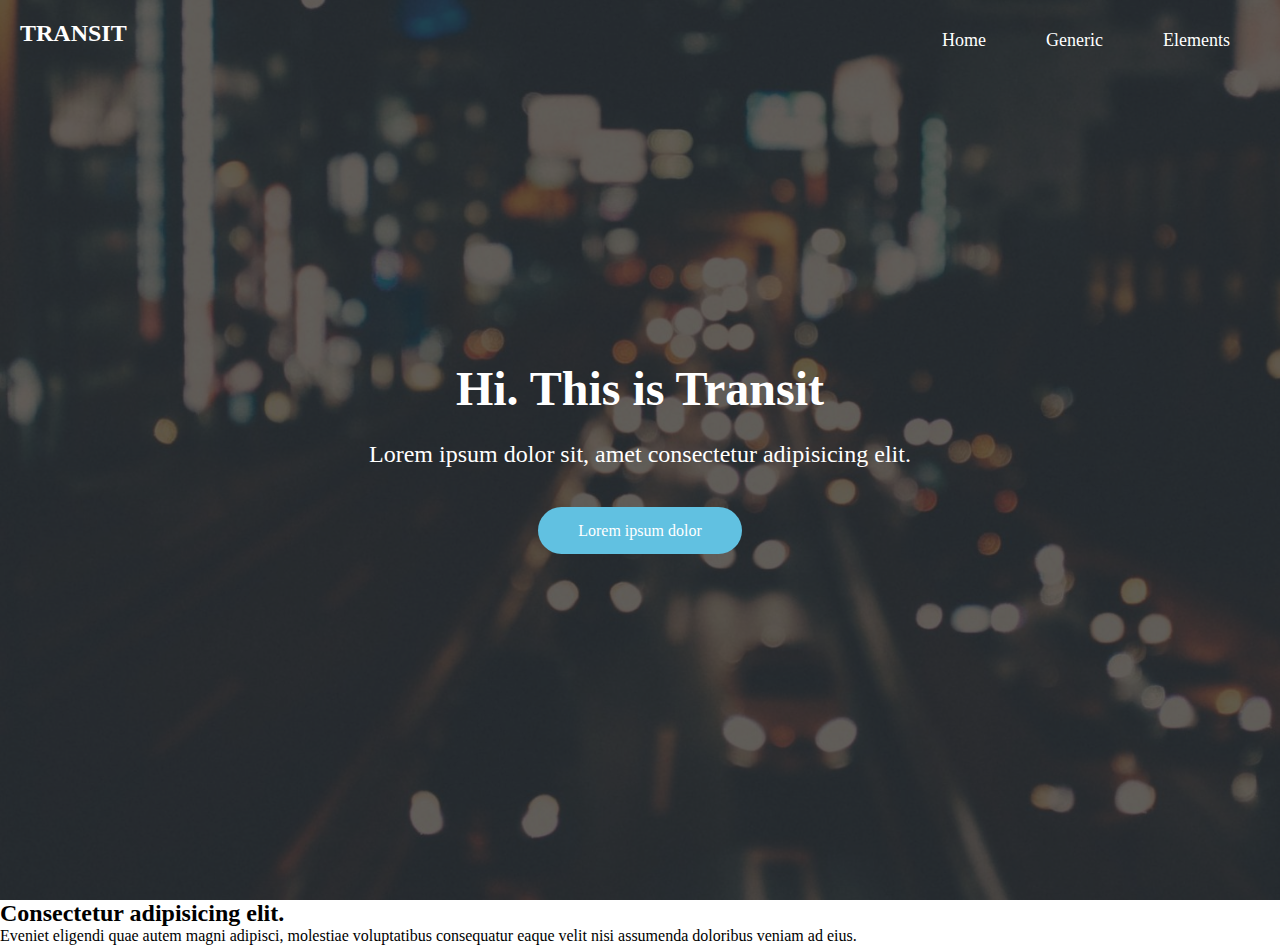
==== 07-responsive-tasarım/index.html @ aba73450 "calisma" ====
<!DOCTYPE html>
<html lang="en">

<head>
    <meta charset="UTF-8">
    <meta http-equiv="X-UA-Compatible" content="IE=edge">
    <meta name="viewport" content="width=device-width, initial-scale=1.0">
    <title>Responsive Site</title>
    <link rel="stylesheet" href="styles.css">

</head>

<body>

    <div class="wrapper">
        <!--Tüm siteyi kapsayacak..-->
        <!-- giriş-->
        <div class="banner">

            <header>
                <h1>TRANSIT</h1>
                <nav class="menu">
                    <ul>
                        <li><a href="#">Home</a></li>
                        <li><a href="#">Generic</a></li>
                        <li><a href="#">Elements</a></li>
                    </ul>
                </nav>
            </header>

            <div class="yazi">

                <h2 class="altbaslik">Hi. This is Transit</h2>
                <p>Lorem ipsum dolor sit, amet consectetur adipisicing elit.</p>

                <ul>
                    <li class="buton"><a href="#">Lorem ipsum dolor</a></li>
                </ul>

            </div>

        </div>
        <!-- BÖLÜM 1 -->
        <section class="bolum1">
            <h2>Consectetur adipisicing elit.</h2>
            <p>Eveniet eligendi quae autem magni adipisci, molestiae voluptatibus consequatur eaque velit nisi assumenda doloribus veniam ad eius.</p>

            <div class="container">
                <div class="kutu"></div>
                <div class="kutu"></div>
                <div class="kutu"></div>
            </div>

        </section>
    </div>

</body>

</html>
---- 07-responsive-tasarım/styles.css ----
@charset "utf-8";

*{
    margin: 0;
    padding: 0;
    list-style-type: none;
}

body{
    font-size: 16px;
    font-family: 'Times New Roman', Times, serif;
}

.wrapper{
    width: 100%;
}
.banner{
    width: 100%;
    height: 100vh;
    background-position: center center;
    background: url("images/dark_tint.png"),url("images/bokeh_car_lights_bg.jpg");
    background-size: cover;
    position: relative;
    box-sizing: border-box;
    display: flex;
    text-align: center;
    align-items: center;
    justify-content: center;
}
header{
    margin: 0 auto;
    position: absolute;
    width: 100%;
    align-self:flex-start ;
}
header h1{
    position: absolute;
    font-size: 1.5em;
    margin-left: 20px;
    margin-top: 20px;
    color: white;
    font-weight: 900;
    text-transform: uppercase;
    float: left;
}

header nav.menu ul{
    position: absolute;
    float: right ;
    right: 20px;
    top: 0;
}

header nav.menu ul li{
    display: block;
    padding: 30px;
    float: left;
}
header nav.menu ul li a{
    font-size: 18px;
    text-decoration: none;
    color: white;
    font-weight: 100;
}

header nav.menu ul li a:hover{
    color:gray;
    transition: color 0.2s ease-in-out;

}

h2.altbaslik{
    color: white;
    font-size: 3em;
    margin-bottom:20px ;
}

.banner .yazi p{
    font-size: 1.5em;
    color: white;
    line-height: 1.5em;
    margin-bottom: 50px ;
} 
.buton a{
    text-decoration: none;
    font-size: 1em;
    color: white;
    padding: 15px 40px;
    background:#61c1e1  ;
    border-radius: 50px;
}

.buton a:hover{
    background:rgb(126, 220, 251) ;
    transition: background-color 0.2s ease-in-out;
}

.buton a:active{
    border: 2px solid white;
}
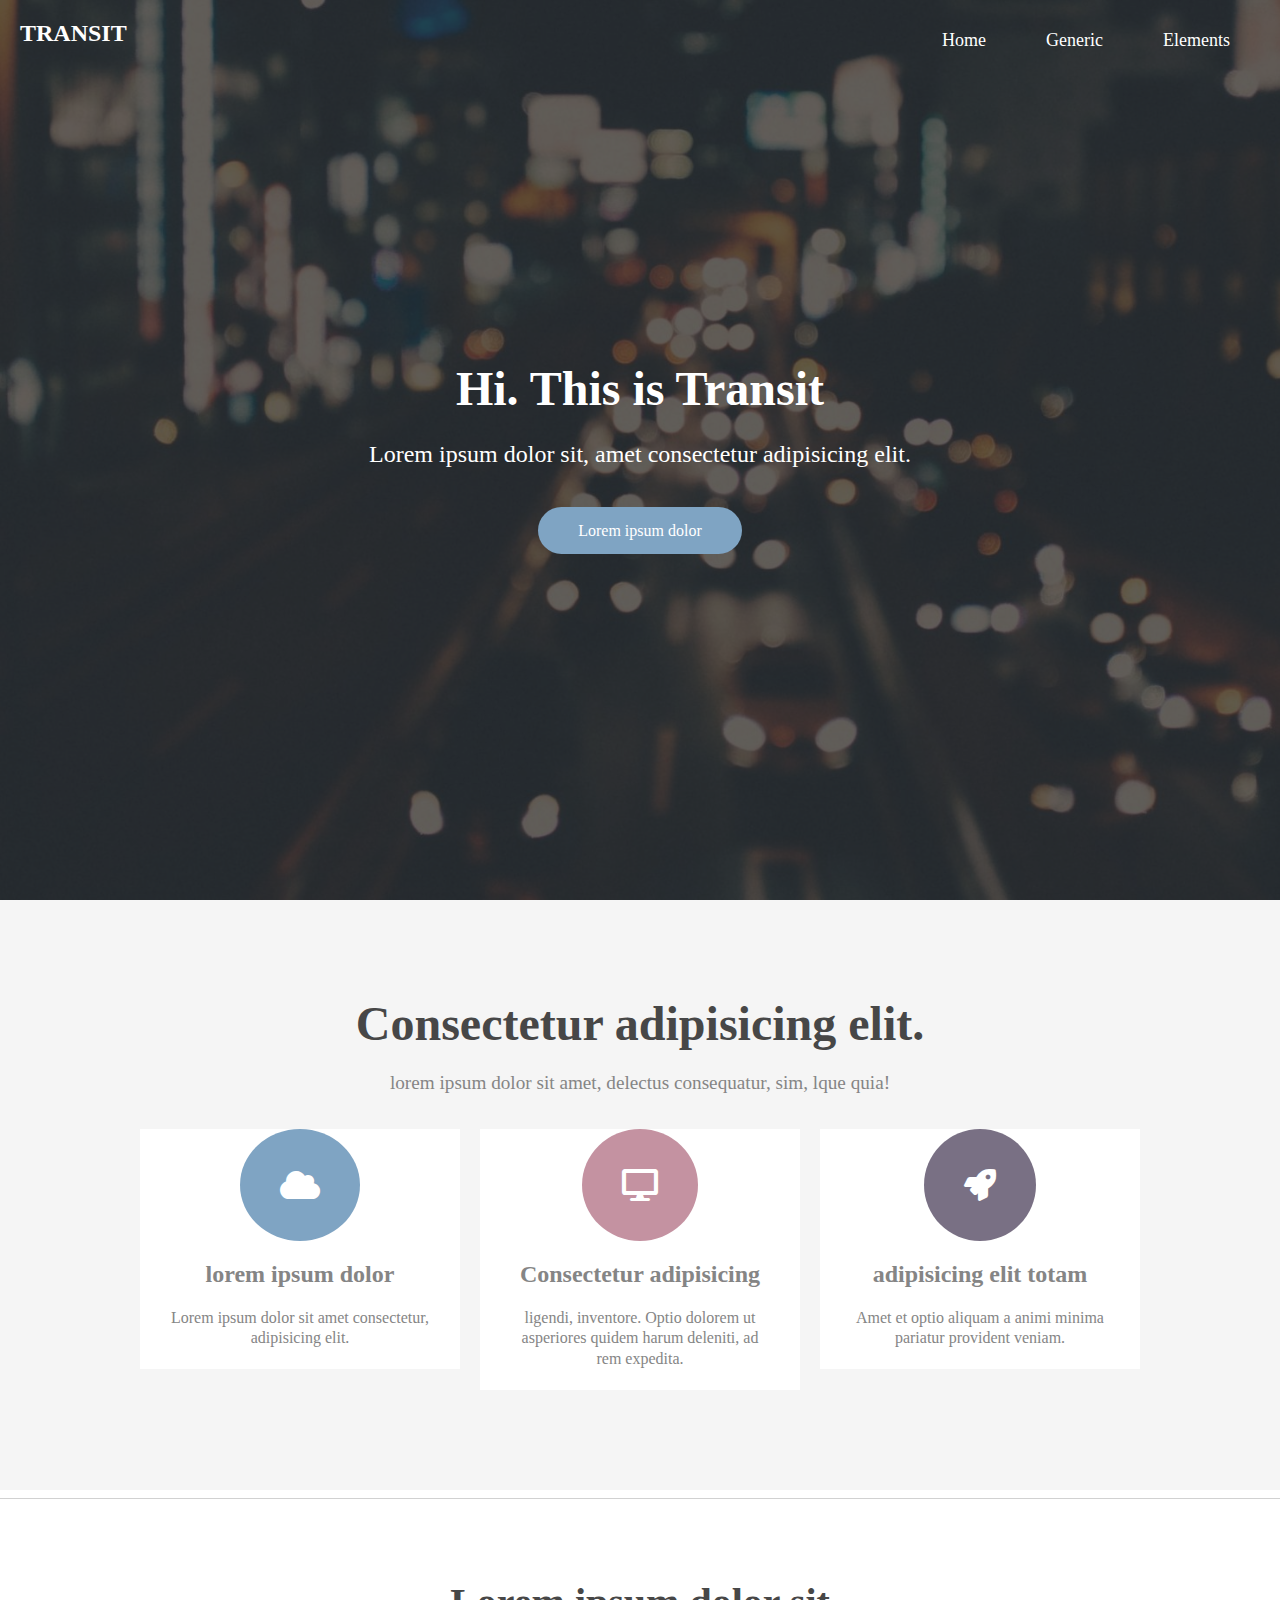
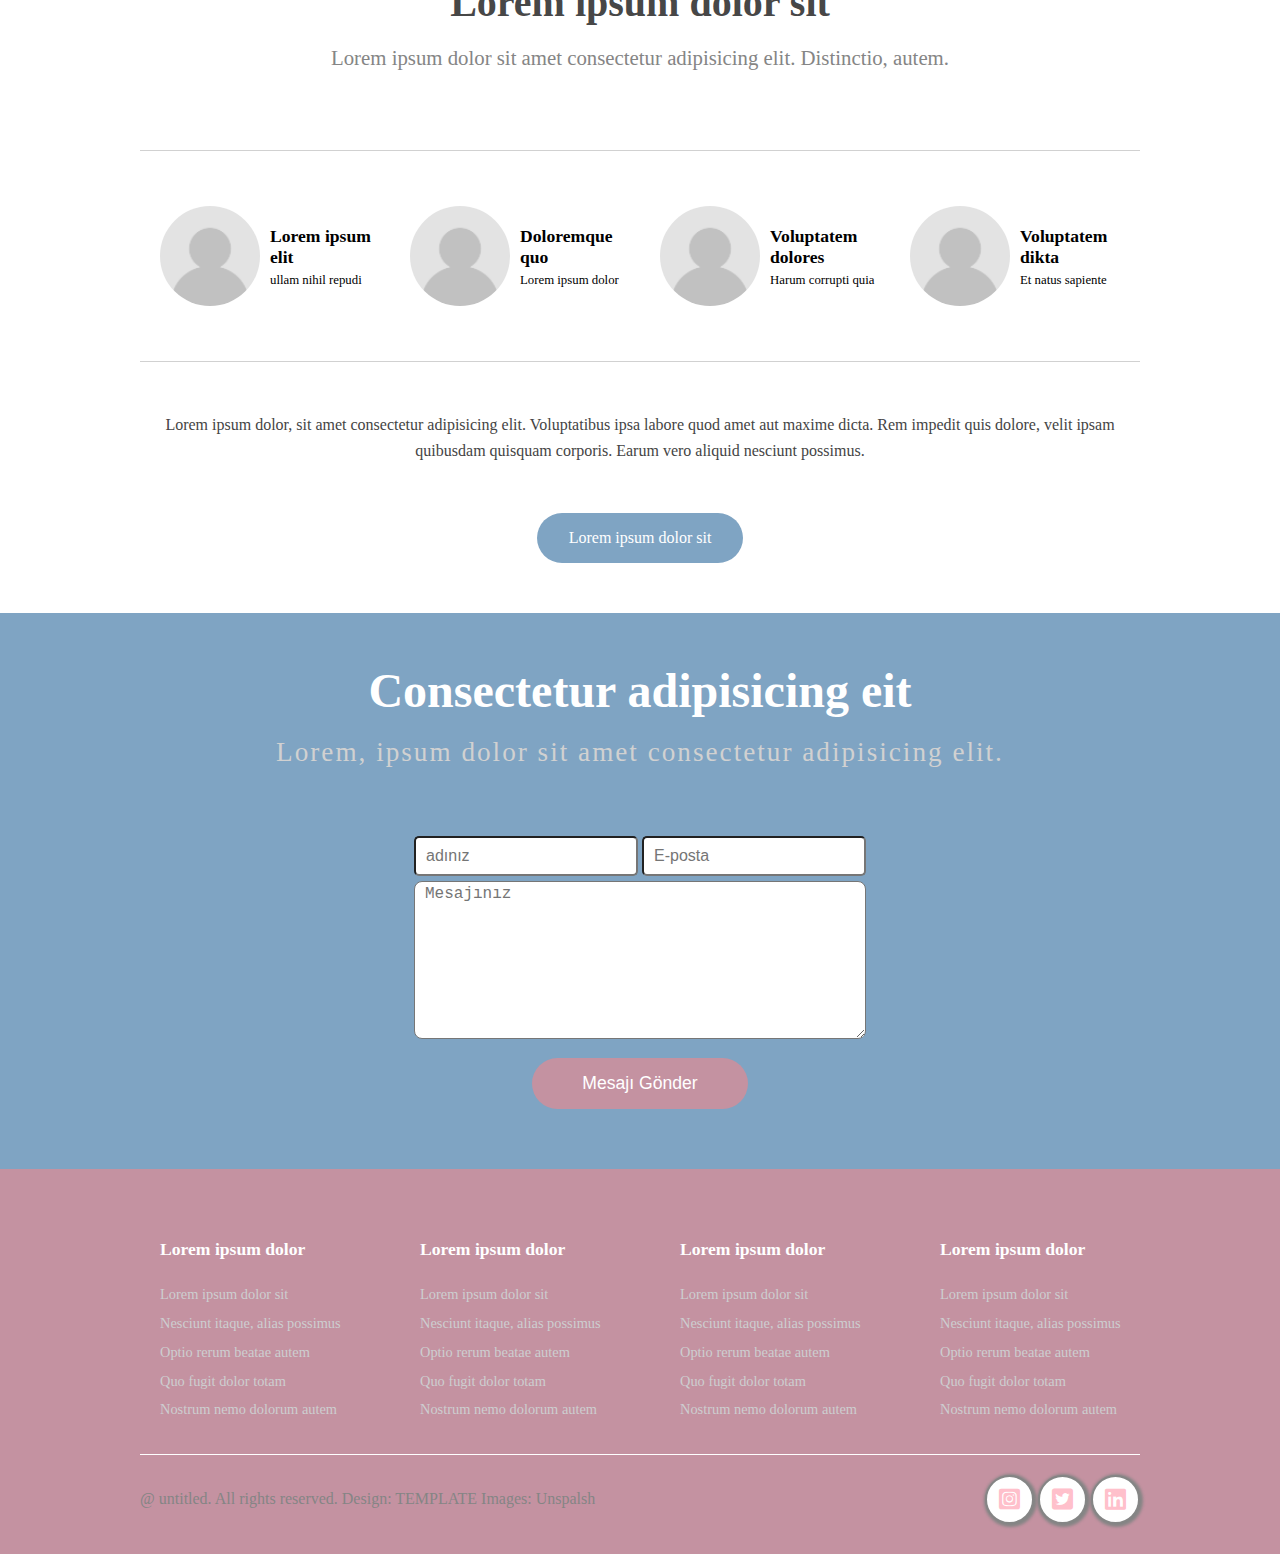
==== commit efae5c00: "calisma" ====
--- a/07-responsive-tasarım/index.html
+++ b/07-responsive-tasarım/index.html
@@ -7,6 +7,7 @@
     <meta name="viewport" content="width=device-width, initial-scale=1.0">
     <title>Responsive Site</title>
     <link rel="stylesheet" href="styles.css">
+    <link rel="stylesheet" href="fontawesome/css/all.css">
 
 </head>
 
@@ -43,15 +44,139 @@
         <!-- BÖLÜM 1 -->
         <section class="bolum1">
             <h2>Consectetur adipisicing elit.</h2>
-            <p>Eveniet eligendi quae autem magni adipisci, molestiae voluptatibus consequatur eaque velit nisi assumenda doloribus veniam ad eius.</p>
+            <p>lorem ipsum dolor sit amet, delectus consequatur, sim, lque quia!</p>
 
             <div class="container">
-                <div class="kutu"></div>
-                <div class="kutu"></div>
-                <div class="kutu"></div>
+                <div class="kutu">
+                    <i class="fas fa-cloud font1"></i>
+                    <h3>lorem ipsum dolor</h3>
+                    <p>Lorem ipsum dolor sit amet consectetur, adipisicing elit.</p>
+                </div>
+                <div class="kutu">
+                    <i class="fas fa-desktop font2"></i>
+                    <h3>Consectetur adipisicing</h3>
+                    <p>ligendi, inventore. Optio dolorem ut asperiores quidem harum deleniti, ad rem expedita.</p>
+                </div>
+                <div class="kutu">
+                    <i class="fas fa-rocket font3"></i>
+                    <h3>adipisicing elit totam</h3>
+                    <p>Amet et optio aliquam a animi minima pariatur provident veniam.</p>
+                </div>
+               
             </div>
 
         </section>
+        <!-- BÖLÜM 2 -->
+        <section class="bolum2">
+            <h2>Lorem ipsum dolor sit</h2>
+            <p>Lorem ipsum dolor sit amet consectetur adipisicing elit. Distinctio, autem. </p>
+            <div class="container">
+                <div class="kisiler">
+                    <div class="kisi">
+                        <img src="images/profile_placeholder.gif" alt="kisi">
+                        <h4>Lorem ipsum elit</h4>
+                        <p>ullam nihil repudi</p>
+                    </div>
+                    <div class="kisi">
+                        <img src="images/profile_placeholder.gif" alt="kisi">
+                        <h4>Doloremque quo</h4>
+                        <p>Lorem ipsum dolor</p>
+                    </div>
+                    <div class="kisi">
+                        <img src="images/profile_placeholder.gif" alt="kisi">
+                        <h4>Voluptatem dolores</h4>
+                        <p>Harum corrupti quia</p>
+                    </div>
+                    <div class="kisi">
+                        <img src="images/profile_placeholder.gif" alt="kisi">
+                        <h4>Voluptatem dikta</h4>
+                        <p>Et natus sapiente</p>
+                    </div>
+                </div>
+
+                    <article>
+                    <p>Lorem ipsum dolor, sit amet consectetur adipisicing elit. Voluptatibus ipsa labore quod amet aut maxime dicta. Rem impedit quis dolore, velit ipsam quibusdam quisquam corporis. Earum vero aliquid nesciunt possimus.</p>
+                    
+                    <ul class="action">
+                        <li><a href="#">Lorem ipsum dolor sit</a></li>
+                    </ul>
+                    </article>
+            </div>
+        </section>
+        <!-- BÖLÜM 3  -->
+        <section class="bolum3">
+            <h2>Consectetur adipisicing eit</h2>
+            <p>Lorem, ipsum dolor sit amet consectetur adipisicing elit.</p>
+            <div class="container">
+                <div class="form">
+                    <form id="iletisim" name="iletisim" method="POST">
+                        <label for="ad"></label><input name="ad" type="text" placeholder="adınız" required>
+                        <label for="mail"></label><input name="mail" type="mail" placeholder="E-posta" required>
+                        <textarea name="icerik" required placeholder="Mesajınız"></textarea>
+                        <br>
+                        <label for="gonder"></label><input type="submit" name="gonder" id="gonder" value="Mesajı Gönder">
+                    </form>
+                </div> 
+            </div>
+
+        </section>
+
+        <!-- FOOTER -->
+        <footer>
+            <div class="icerik">
+                <div class="container">
+                    <div class="footerkutu">
+                        <h3>Lorem ipsum dolor</h3>
+                        <ul>
+                            <li><a href="#">Lorem ipsum dolor sit </a></li>
+                            <li><a href="#">Nesciunt itaque, alias possimus</a></li>
+                            <li><a href="#">Optio rerum beatae autem</a></li>
+                            <li><a href="#">Quo fugit dolor totam</a></li>
+                            <li><a href="#">Nostrum nemo dolorum autem</a></li>
+                        </ul>
+                    </div>
+                    <div class="footerkutu">
+                        <h3>Lorem ipsum dolor</h3>
+                        <ul>
+                            <li><a href="#">Lorem ipsum dolor sit </a></li>
+                            <li><a href="#">Nesciunt itaque, alias possimus</a></li>
+                            <li><a href="#">Optio rerum beatae autem</a></li>
+                            <li><a href="#">Quo fugit dolor totam</a></li>
+                            <li><a href="#">Nostrum nemo dolorum autem</a></li>
+                        </ul>
+                    </div>
+                    <div class="footerkutu">
+                        <h3>Lorem ipsum dolor</h3>
+                        <ul>
+                            <li><a href="#">Lorem ipsum dolor sit </a></li>
+                            <li><a href="#">Nesciunt itaque, alias possimus</a></li>
+                            <li><a href="#">Optio rerum beatae autem</a></li>
+                            <li><a href="#">Quo fugit dolor totam</a></li>
+                            <li><a href="#">Nostrum nemo dolorum autem</a></li>
+                        </ul>
+                    </div>
+                    <div class="footerkutu">
+                        <h3>Lorem ipsum dolor</h3>
+                        <ul>
+                            <li><a href="#">Lorem ipsum dolor sit </a></li>
+                            <li><a href="#">Nesciunt itaque, alias possimus</a></li>
+                            <li><a href="#">Optio rerum beatae autem</a></li>
+                            <li><a href="#">Quo fugit dolor totam</a></li>
+                            <li><a href="#">Nostrum nemo dolorum autem</a></li>
+                        </ul>
+                    </div>
+                </div>
+                <div class="socialmedia">
+                    <div class="lisans"><p>@ untitled. All rights reserved. Design: TEMPLATE Images: Unspalsh</p></div>
+                    <div class="icons">
+                        <i class="fab fa-instagram-square instagram"></i>
+                        <i class="fab fa-twitter-square twitter"></i>
+                        <i class="fab fa-linkedin linkedin"></i>
+                    </div>
+                </div>
+                <div class="temizle"></div>
+            </div>
+        </footer>
     </div>
 
 </body>
--- a/07-responsive-tasarım/styles.css
+++ b/07-responsive-tasarım/styles.css
@@ -86,12 +86,12 @@
     font-size: 1em;
     color: white;
     padding: 15px 40px;
-    background:#61c1e1  ;
+    background: #7fa4c3 ;
     border-radius: 50px;
 }
 
 .buton a:hover{
-    background:rgb(126, 220, 251) ;
+    background: #c492a1 ;
     transition: background-color 0.2s ease-in-out;
 }
 
@@ -99,3 +99,352 @@
     border: 2px solid white;
 }
 
+section.bolum1{
+    width: 100%;
+    background: #f5f5f5;
+    padding: 100px 0;
+    text-align: center;
+    margin-bottom: 0.5em;
+}
+
+.bolum1 h2{
+    color:#474747 ;
+    font-size: 3em;
+    font-weight: 900;
+    line-height: 1em ;
+    margin-bottom: 0.5em;
+}
+
+.bolum1 h2+p{
+    font-size: 1.2em;
+    color: #858585;
+    margin-bottom: 1.8em;
+}
+
+.container{
+   max-width: 1000px;
+   margin: 0 auto ;
+   display: flex;
+   justify-content: space-between;
+   flex-wrap: wrap ;
+}
+
+.bolum1 .kutu{
+    flex-basis:300px;
+    flex-shrink: 0;
+    flex-grow: 1;
+    background: #fff;
+    text-align: center;
+    padding: 20px o ;
+    margin-right: 20px ;
+    align-self: flex-start ;
+}
+
+.bolum1 .kutu:last-child{
+    margin-right: 0;
+}
+
+.bolum1 .kutu i{
+    font-size: 2em;
+    border-radius: 50%;
+    padding: 40px;
+    color: white;
+}
+
+.bolum1 .kutu i.font1{
+    background: #7fa4c3;
+}
+.bolum1 .kutu i.font2{
+    background: #c492a1;
+}
+.bolum1 .kutu i.font3{
+    background: #797084;
+}
+
+.bolum1 .kutu h3{
+    margin: 20px 0;
+    color: #858585;
+    font-size: 1.5em;
+    font-weight: 700;
+}
+
+.bolum1 .kutu p{
+    color: #858585;
+    font-size: 1em;
+    font-weight: 100;
+    padding: 0 30px 20px 30px;
+    line-height: 1.3em ;
+}
+
+section.bolum2{
+    width: 100%;
+    background: #fff;
+    border-top: 1px solid #d1d1d1;
+    
+    box-sizing: border-box;
+    text-align: center;
+    padding-top: 80px;
+    display: block;
+}
+
+.bolum2 h2{
+    font-size: 2.5em;
+    margin-bottom: 20px ;
+    color: #474747;
+    font-weight: 900;
+}
+
+.bolum2 h2+p{
+    font-size: 1.3em;
+    margin-bottom: 80px;
+    color: #858585;
+    font-weight: 100;
+}
+
+.bolum2 .kisiler{
+    width: 100%;
+    border-top: 1px solid #d1d1d1;
+    border-bottom: 1px solid #d1d1d1;
+    display: flex;
+    justify-content: space-between;
+    flex-wrap: wrap;
+}
+
+.bolum2 .kisi{
+    flex-basis: 220px;
+    margin: 50px 10px;
+    text-align: left;
+    flex-grow: 1;
+}
+
+.bolum2 .kisi img{
+    float: left;
+    width: 100px;
+    border-radius: 50% ;
+    margin: 5px 10px ;
+}
+
+.bolum2 .kisi h4{
+    margin-top: 25px;
+    font-size: 1.1em;
+    margin-bottom: 5px;
+}
+
+.bolum2 .kisi p{
+    font-size: 0.8em;
+    margin-bottom: 5px;
+}
+
+.bolum2 article{
+    margin: 50px auto ;
+    width: 7%0;
+}
+
+.bolum2 article p{
+    font-size: 1em;
+    line-height: 1.6em;
+    color: #444;
+}
+
+.bolum2 ul li a{
+    background: #7fa4c3 ;
+    border-radius: 30px ;
+    border: 0;
+    cursor: pointer;
+    display: inline-block;
+    font-weight: 400 ;
+    padding: 1em 2em;
+    text-align: center;
+    margin-top: 50px;
+    text-decoration: none;
+    color: #fff;
+}
+
+.bolum2 ul li a:hover{
+    background: #c492a1;
+    transition: background-color 0.2s ease-in-out;
+}
+
+.bolum2 ul li a:active{
+    border: 2px solid gray;
+}
+
+.bolum3{
+    width: 100%;
+    display: block;
+    background: #7fa4c3;
+    padding: 50px 0 10px;
+    text-align:center;
+}
+
+.bolum3 h2{
+    font-size: 3em;
+    color:#fff
+}
+
+.bolum3 h2+p{
+    font-size: 1.7em;
+    color: #d1d1d1;
+    line-height: 2.5em;
+    letter-spacing: 2px;
+}
+
+.bolum3 .container .form{
+    width: 600px;
+    margin: 50px auto;
+}
+
+.bolum3 .container .form input[type=text]{
+    width: 200px;
+    height: 30px;
+    border-radius: 5px;
+    padding: 3px 10px ;
+    color: #444;
+    font-size: 1em;
+}
+.bolum3 .container .form input[type=text]:active{
+    box-sizing: content-box ;
+    border: white;
+}
+.bolum3 .container .form input[type=mail]{
+    width: 200px;
+    height: 30px;
+    border-radius: 5px;
+    padding: 3px 10px ;
+    color: #444;
+    font-size: 1em;
+}
+.bolum3 .container .form input[type=mail]:active{
+    box-sizing: content-box ;
+    border: white;
+}
+.bolum3 .container .form textarea{
+    width: 430px;
+    height: 150px;
+    border-radius: 8px;
+    padding: 3px 10px;
+    color: #fff;
+    font-size: 1em;
+    margin-top: 5px;
+}
+
+.bolum3 .container .form textarea:active{
+    box-sizing: content-box ;
+    border: white;
+}
+
+.bolum3 .container .form input[type=submit]{
+    margin-top: 15px;
+    font-size: 1.1em;
+    padding: 15px 50px ;
+    border-radius: 50px;
+    color: #fff;
+    background: #c492a1 ;
+    border: none;
+    cursor: pointer;
+}
+
+.bolum3 .container .form input[type=submit]:hover{
+    background: #797084;
+    transition: background 0.2s ease-in-out ;
+}
+.bolum3 .container .form input[type=submit]:active{
+    border:2px solid white;
+}
+
+footer{
+    width:100%;
+    background: #c492a1 ;
+    padding: 30px 0;
+}
+
+footer .container{
+    margin-top: 40px;
+    border-bottom: 1px solid white;
+}
+
+footer .footerkutu{
+    margin-left: 20px;
+    width: 200px;
+}
+
+footer h3{
+    color: #fff;
+    font-size: 1.1em ;
+    margin-bottom: 20px;
+}
+
+footer .container ul{
+    display: block;
+    width: 100%;
+    float:left;
+    margin-bottom:30px;
+}
+footer .container ul a{
+    color: #cdced0;
+    text-decoration: none;
+    font-size: 0.9em;
+    line-height: 2em;
+}
+footer .container ul a:hover{
+    text-decoration: underline;
+}
+
+.socialmedia{
+    max-width: 1000px;
+    margin: 0 auto;
+}
+
+footer .lisans{
+    width: 100%;
+    margin: 20px auto;
+}
+
+footer .lisans p{
+    
+    color: #858585;
+    margin-top:15px ;
+  
+    float: left;
+}
+
+footer .icons{
+    float: right;
+}
+
+footer .icons i{
+    text-align: center;
+    width: 25px;
+    height: 25px;
+    padding: 10px;
+    border-radius: 50%;
+    font-size: 1.5em;
+    cursor: pointer;
+    
+}
+
+.temizle{
+    clear: both;
+}
+
+footer .icons i.instagram{
+    background: white;
+    color: pink;
+    border: 2px solid #858585;
+    box-shadow: 1px 1px 3px 2px #858585;
+
+}
+footer .icons i.twitter{
+    background: white;
+    color: pink;
+    border: 2px solid #858585;
+    box-shadow: 1px 1px 3px 2px #858585;
+
+
+}
+footer .icons i.linkedin{
+    background: white;
+    color: pink;
+    border: 2px solid #858585;
+    box-shadow: 1px 1px 3px 2px #858585;
+}
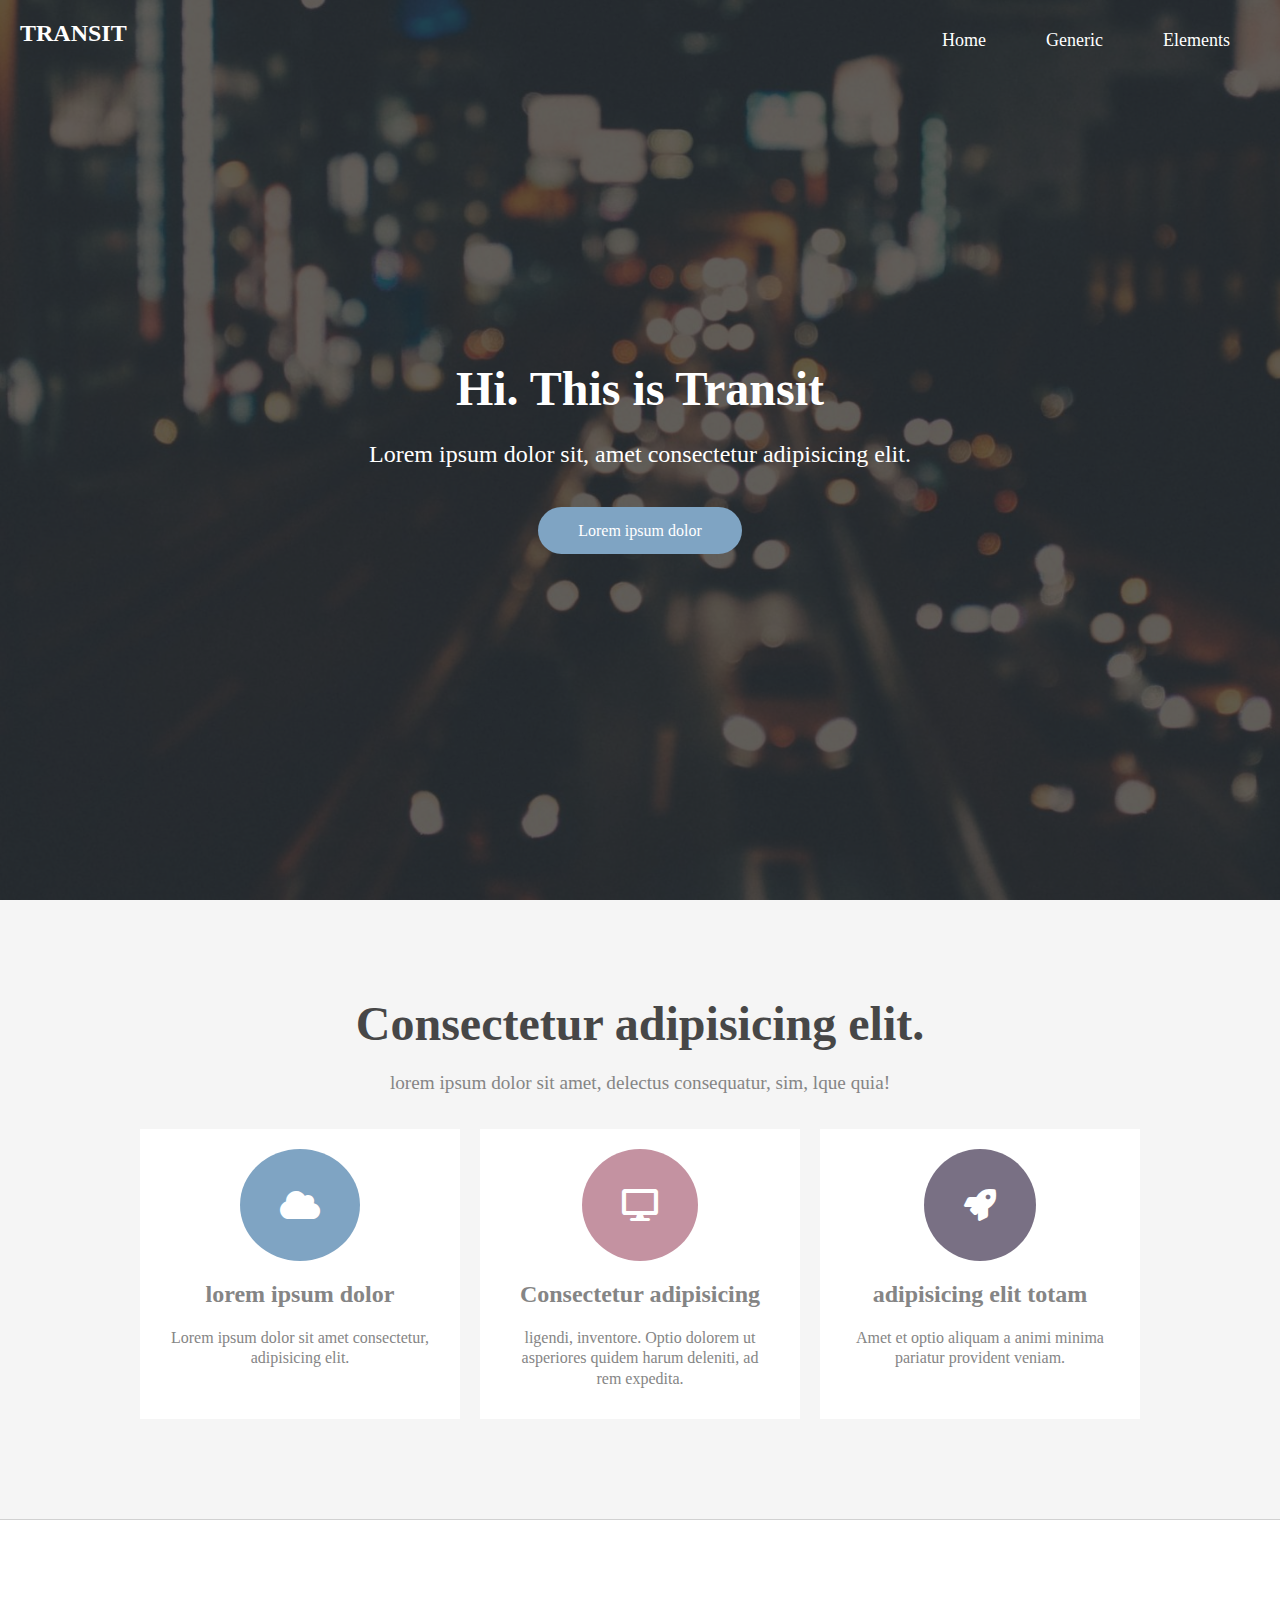
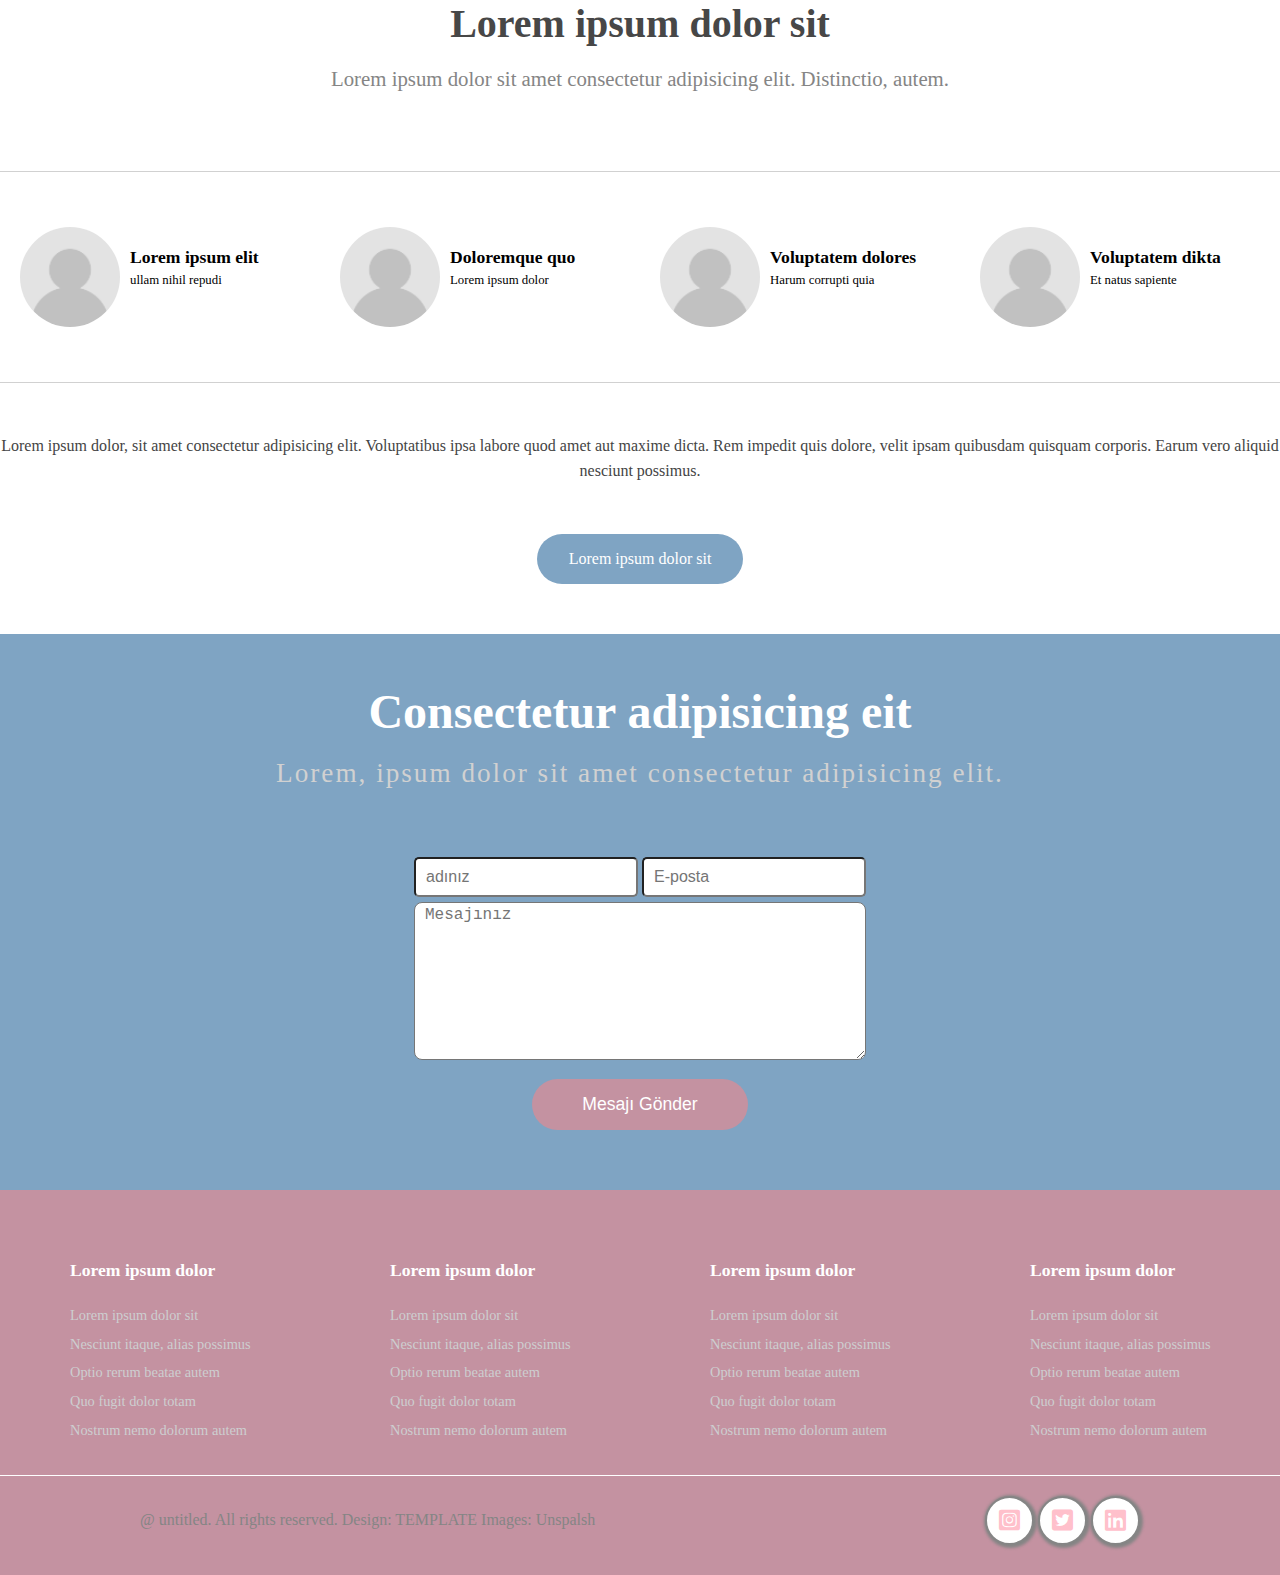
==== commit ff102cb1: "calisma" ====
--- a/07-responsive-tasarım/index.html
+++ b/07-responsive-tasarım/index.html
@@ -4,7 +4,7 @@
 <head>
     <meta charset="UTF-8">
     <meta http-equiv="X-UA-Compatible" content="IE=edge">
-    <meta name="viewport" content="width=device-width, initial-scale=1.0">
+    <meta name="viewport" content="width=device-width, initial-scale=1.0" user-scable="no">
     <title>Responsive Site</title>
     <link rel="stylesheet" href="styles.css">
     <link rel="stylesheet" href="fontawesome/css/all.css">
@@ -168,6 +168,7 @@
                 </div>
                 <div class="socialmedia">
                     <div class="lisans"><p>@ untitled. All rights reserved. Design: TEMPLATE Images: Unspalsh</p></div>
+                   
                     <div class="icons">
                         <i class="fab fa-instagram-square instagram"></i>
                         <i class="fab fa-twitter-square twitter"></i>
--- a/07-responsive-tasarım/styles.css
+++ b/07-responsive-tasarım/styles.css
@@ -104,7 +104,6 @@
     background: #f5f5f5;
     padding: 100px 0;
     text-align: center;
-    margin-bottom: 0.5em;
 }
 
 .bolum1 h2{
@@ -121,7 +120,7 @@
     margin-bottom: 1.8em;
 }
 
-.container{
+.bolum1 .container{
    max-width: 1000px;
    margin: 0 auto ;
    display: flex;
@@ -133,9 +132,10 @@
     flex-basis:300px;
     flex-shrink: 0;
     flex-grow: 1;
+    height: 250px;
     background: #fff;
     text-align: center;
-    padding: 20px o ;
+    padding: 20px 0 ;
     margin-right: 20px ;
     align-self: flex-start ;
 }
@@ -323,7 +323,7 @@
     height: 150px;
     border-radius: 8px;
     padding: 3px 10px;
-    color: #fff;
+    color: black;
     font-size: 1em;
     margin-top: 5px;
 }
@@ -359,11 +359,15 @@
 }
 
 footer .container{
+    display: flex;
+    flex-wrap: wrap ;    
     margin-top: 40px;
     border-bottom: 1px solid white;
+    justify-content: space-around;
 }
 
 footer .footerkutu{
+    
     margin-left: 20px;
     width: 200px;
 }
@@ -448,3 +452,56 @@
     border: 2px solid #858585;
     box-shadow: 1px 1px 3px 2px #858585;
 }
+
+@media screen and (max-width:950px){
+    .banner{
+        height: 60vh;
+    }
+    h2.altbaslik{
+        font-size: 2em;
+    }
+    .banner .yazi p{
+        font-size: 1em;
+    }
+    .buton a{
+        padding: 10px 30px;
+        font-size: 0.7em;
+        border-radius: 35px;
+    }
+    .bolum1 .kutu{
+        flex-basis:100%;
+    }
+    .bolum2 .kisi{
+        flex-basis: 40%;
+    }
+    footer .footerkutu{
+        flex-basis: 40%;
+    }
+    footer .socialmedia{
+        display: flex;
+        flex-wrap: wrap;
+        justify-content: space-around;
+    }
+    footer .lisans{
+        display: flex;
+        justify-content: center;
+    }
+
+    .bolum3 .container .form{
+        width: 100%;
+    }
+    
+}
+
+
+@media screen and (max-width:400px){
+    .bolum3 .container .form textarea{
+        width: 220px;
+        height: 100px;
+    }
+}
+
+
+
+
+
